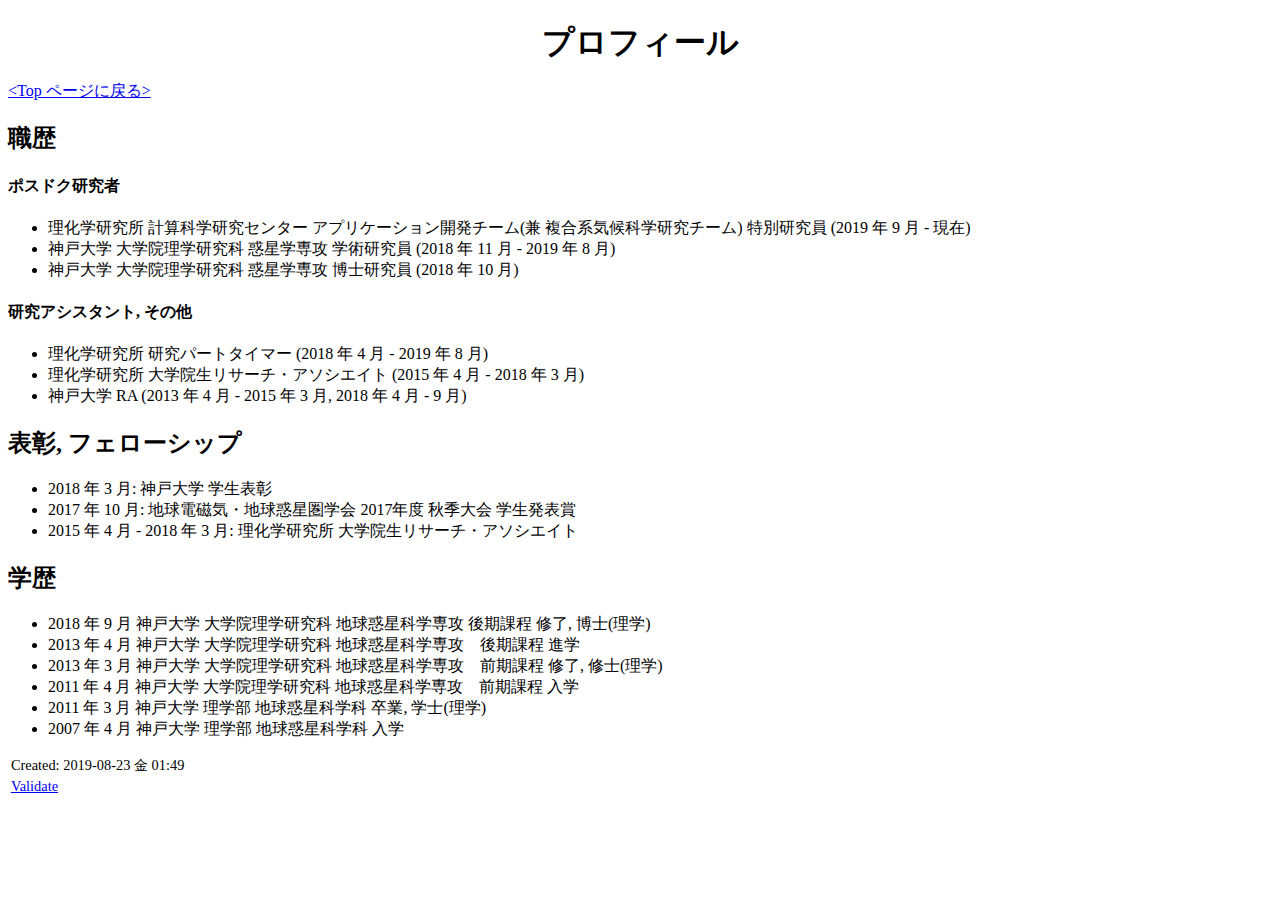
==== profile.html @ 0afa748a "Update information of profile." ====
<?xml version="1.0" encoding="utf-8"?>
<!DOCTYPE html PUBLIC "-//W3C//DTD XHTML 1.0 Strict//EN"
"http://www.w3.org/TR/xhtml1/DTD/xhtml1-strict.dtd">
<html xmlns="http://www.w3.org/1999/xhtml" lang="ja" xml:lang="ja">
<head>
<!-- 2019-08-23 金 01:49 -->
<meta http-equiv="Content-Type" content="text/html;charset=utf-8" />
<meta name="viewport" content="width=device-width, initial-scale=1" />
<title>プロフィール</title>
<meta name="generator" content="Org mode" />
<style type="text/css">
 <!--/*--><![CDATA[/*><!--*/
  .title  { text-align: center;
             margin-bottom: .2em; }
  .subtitle { text-align: center;
              font-size: medium;
              font-weight: bold;
              margin-top:0; }
  .todo   { font-family: monospace; color: red; }
  .done   { font-family: monospace; color: green; }
  .priority { font-family: monospace; color: orange; }
  .tag    { background-color: #eee; font-family: monospace;
            padding: 2px; font-size: 80%; font-weight: normal; }
  .timestamp { color: #bebebe; }
  .timestamp-kwd { color: #5f9ea0; }
  .org-right  { margin-left: auto; margin-right: 0px;  text-align: right; }
  .org-left   { margin-left: 0px;  margin-right: auto; text-align: left; }
  .org-center { margin-left: auto; margin-right: auto; text-align: center; }
  .underline { text-decoration: underline; }
  #postamble p, #preamble p { font-size: 90%; margin: .2em; }
  p.verse { margin-left: 3%; }
  pre {
    border: 1px solid #ccc;
    box-shadow: 3px 3px 3px #eee;
    padding: 8pt;
    font-family: monospace;
    overflow: auto;
    margin: 1.2em;
  }
  pre.src {
    position: relative;
    overflow: visible;
    padding-top: 1.2em;
  }
  pre.src:before {
    display: none;
    position: absolute;
    background-color: white;
    top: -10px;
    right: 10px;
    padding: 3px;
    border: 1px solid black;
  }
  pre.src:hover:before { display: inline;}
  /* Languages per Org manual */
  pre.src-asymptote:before { content: 'Asymptote'; }
  pre.src-awk:before { content: 'Awk'; }
  pre.src-C:before { content: 'C'; }
  /* pre.src-C++ doesn't work in CSS */
  pre.src-clojure:before { content: 'Clojure'; }
  pre.src-css:before { content: 'CSS'; }
  pre.src-D:before { content: 'D'; }
  pre.src-ditaa:before { content: 'ditaa'; }
  pre.src-dot:before { content: 'Graphviz'; }
  pre.src-calc:before { content: 'Emacs Calc'; }
  pre.src-emacs-lisp:before { content: 'Emacs Lisp'; }
  pre.src-fortran:before { content: 'Fortran'; }
  pre.src-gnuplot:before { content: 'gnuplot'; }
  pre.src-haskell:before { content: 'Haskell'; }
  pre.src-hledger:before { content: 'hledger'; }
  pre.src-java:before { content: 'Java'; }
  pre.src-js:before { content: 'Javascript'; }
  pre.src-latex:before { content: 'LaTeX'; }
  pre.src-ledger:before { content: 'Ledger'; }
  pre.src-lisp:before { content: 'Lisp'; }
  pre.src-lilypond:before { content: 'Lilypond'; }
  pre.src-lua:before { content: 'Lua'; }
  pre.src-matlab:before { content: 'MATLAB'; }
  pre.src-mscgen:before { content: 'Mscgen'; }
  pre.src-ocaml:before { content: 'Objective Caml'; }
  pre.src-octave:before { content: 'Octave'; }
  pre.src-org:before { content: 'Org mode'; }
  pre.src-oz:before { content: 'OZ'; }
  pre.src-plantuml:before { content: 'Plantuml'; }
  pre.src-processing:before { content: 'Processing.js'; }
  pre.src-python:before { content: 'Python'; }
  pre.src-R:before { content: 'R'; }
  pre.src-ruby:before { content: 'Ruby'; }
  pre.src-sass:before { content: 'Sass'; }
  pre.src-scheme:before { content: 'Scheme'; }
  pre.src-screen:before { content: 'Gnu Screen'; }
  pre.src-sed:before { content: 'Sed'; }
  pre.src-sh:before { content: 'shell'; }
  pre.src-sql:before { content: 'SQL'; }
  pre.src-sqlite:before { content: 'SQLite'; }
  /* additional languages in org.el's org-babel-load-languages alist */
  pre.src-forth:before { content: 'Forth'; }
  pre.src-io:before { content: 'IO'; }
  pre.src-J:before { content: 'J'; }
  pre.src-makefile:before { content: 'Makefile'; }
  pre.src-maxima:before { content: 'Maxima'; }
  pre.src-perl:before { content: 'Perl'; }
  pre.src-picolisp:before { content: 'Pico Lisp'; }
  pre.src-scala:before { content: 'Scala'; }
  pre.src-shell:before { content: 'Shell Script'; }
  pre.src-ebnf2ps:before { content: 'ebfn2ps'; }
  /* additional language identifiers per "defun org-babel-execute"
       in ob-*.el */
  pre.src-cpp:before  { content: 'C++'; }
  pre.src-abc:before  { content: 'ABC'; }
  pre.src-coq:before  { content: 'Coq'; }
  pre.src-groovy:before  { content: 'Groovy'; }
  /* additional language identifiers from org-babel-shell-names in
     ob-shell.el: ob-shell is the only babel language using a lambda to put
     the execution function name together. */
  pre.src-bash:before  { content: 'bash'; }
  pre.src-csh:before  { content: 'csh'; }
  pre.src-ash:before  { content: 'ash'; }
  pre.src-dash:before  { content: 'dash'; }
  pre.src-ksh:before  { content: 'ksh'; }
  pre.src-mksh:before  { content: 'mksh'; }
  pre.src-posh:before  { content: 'posh'; }
  /* Additional Emacs modes also supported by the LaTeX listings package */
  pre.src-ada:before { content: 'Ada'; }
  pre.src-asm:before { content: 'Assembler'; }
  pre.src-caml:before { content: 'Caml'; }
  pre.src-delphi:before { content: 'Delphi'; }
  pre.src-html:before { content: 'HTML'; }
  pre.src-idl:before { content: 'IDL'; }
  pre.src-mercury:before { content: 'Mercury'; }
  pre.src-metapost:before { content: 'MetaPost'; }
  pre.src-modula-2:before { content: 'Modula-2'; }
  pre.src-pascal:before { content: 'Pascal'; }
  pre.src-ps:before { content: 'PostScript'; }
  pre.src-prolog:before { content: 'Prolog'; }
  pre.src-simula:before { content: 'Simula'; }
  pre.src-tcl:before { content: 'tcl'; }
  pre.src-tex:before { content: 'TeX'; }
  pre.src-plain-tex:before { content: 'Plain TeX'; }
  pre.src-verilog:before { content: 'Verilog'; }
  pre.src-vhdl:before { content: 'VHDL'; }
  pre.src-xml:before { content: 'XML'; }
  pre.src-nxml:before { content: 'XML'; }
  /* add a generic configuration mode; LaTeX export needs an additional
     (add-to-list 'org-latex-listings-langs '(conf " ")) in .emacs */
  pre.src-conf:before { content: 'Configuration File'; }

  table { border-collapse:collapse; }
  caption.t-above { caption-side: top; }
  caption.t-bottom { caption-side: bottom; }
  td, th { vertical-align:top;  }
  th.org-right  { text-align: center;  }
  th.org-left   { text-align: center;   }
  th.org-center { text-align: center; }
  td.org-right  { text-align: right;  }
  td.org-left   { text-align: left;   }
  td.org-center { text-align: center; }
  dt { font-weight: bold; }
  .footpara { display: inline; }
  .footdef  { margin-bottom: 1em; }
  .figure { padding: 1em; }
  .figure p { text-align: center; }
  .inlinetask {
    padding: 10px;
    border: 2px solid gray;
    margin: 10px;
    background: #ffffcc;
  }
  #org-div-home-and-up
   { text-align: right; font-size: 70%; white-space: nowrap; }
  textarea { overflow-x: auto; }
  .linenr { font-size: smaller }
  .code-highlighted { background-color: #ffff00; }
  .org-info-js_info-navigation { border-style: none; }
  #org-info-js_console-label
    { font-size: 10px; font-weight: bold; white-space: nowrap; }
  .org-info-js_search-highlight
    { background-color: #ffff00; color: #000000; font-weight: bold; }
  .org-svg { width: 90%; }
  /*]]>*/-->
</style>
<link rel="stylesheet" type="text/css" href="org.css">
<style type="text/css">
<!--/*--><![CDATA[/*><!--*/
div.figure { float:left; }
/*]]>*/-->
</style>
<script type="text/javascript">
/*
@licstart  The following is the entire license notice for the
JavaScript code in this tag.

Copyright (C) 2012-2018 Free Software Foundation, Inc.

The JavaScript code in this tag is free software: you can
redistribute it and/or modify it under the terms of the GNU
General Public License (GNU GPL) as published by the Free Software
Foundation, either version 3 of the License, or (at your option)
any later version.  The code is distributed WITHOUT ANY WARRANTY;
without even the implied warranty of MERCHANTABILITY or FITNESS
FOR A PARTICULAR PURPOSE.  See the GNU GPL for more details.

As additional permission under GNU GPL version 3 section 7, you
may distribute non-source (e.g., minimized or compacted) forms of
that code without the copy of the GNU GPL normally required by
section 4, provided you include this license notice and a URL
through which recipients can access the Corresponding Source.


@licend  The above is the entire license notice
for the JavaScript code in this tag.
*/
<!--/*--><![CDATA[/*><!--*/
 function CodeHighlightOn(elem, id)
 {
   var target = document.getElementById(id);
   if(null != target) {
     elem.cacheClassElem = elem.className;
     elem.cacheClassTarget = target.className;
     target.className = "code-highlighted";
     elem.className   = "code-highlighted";
   }
 }
 function CodeHighlightOff(elem, id)
 {
   var target = document.getElementById(id);
   if(elem.cacheClassElem)
     elem.className = elem.cacheClassElem;
   if(elem.cacheClassTarget)
     target.className = elem.cacheClassTarget;
 }
/*]]>*///-->
</script>
</head>
<body>
<div id="content">
<h1 class="title">プロフィール</h1>
<p>
<a href="./index.html">&lt;Top ページに戻る&gt;</a>
</p>

<div id="outline-container-orgdb36dae" class="outline-2">
<h2 id="orgdb36dae">職歴</h2>
<div class="outline-text-2" id="text-orgdb36dae">
</div>
<div id="outline-container-orgf7a0d78" class="outline-4">
<h4 id="orgf7a0d78">ポスドク研究者</h4>
<div class="outline-text-4" id="text-orgf7a0d78">
<ul class="org-ul">
<li>理化学研究所 計算科学研究センター アプリケーション開発チーム(兼 複合系気候科学研究チーム) 特別研究員 (2019 年 9 月 - 現在)</li>
<li>神戸大学 大学院理学研究科 惑星学専攻 学術研究員 (2018 年 11 月 - 2019 年 8 月)</li>
<li>神戸大学 大学院理学研究科 惑星学専攻 博士研究員 (2018 年 10 月)</li>
</ul>
</div>
</div>

<div id="outline-container-orgb525be0" class="outline-4">
<h4 id="orgb525be0">研究アシスタント, その他</h4>
<div class="outline-text-4" id="text-orgb525be0">
<ul class="org-ul">
<li>理化学研究所 研究パートタイマー (2018 年 4 月 - 2019 年 8 月)</li>
<li>理化学研究所 大学院生リサーチ・アソシエイト (2015 年 4 月 - 2018 年 3 月)</li>
<li>神戸大学 RA (2013 年 4 月 - 2015 年 3 月, 2018 年 4 月 - 9 月)</li>
</ul>
</div>
</div>
</div>

<div id="outline-container-orga9b8c0f" class="outline-2">
<h2 id="orga9b8c0f">表彰, フェローシップ</h2>
<div class="outline-text-2" id="text-orga9b8c0f">
<ul class="org-ul">
<li>2018 年  3 月: 神戸大学 学生表彰</li>
<li>2017 年 10 月: 地球電磁気・地球惑星圏学会 2017年度 秋季大会 学生発表賞</li>
<li>2015 年  4 月 - 2018 年 3 月: 理化学研究所 大学院生リサーチ・アソシエイト</li>
</ul>
</div>
</div>

<div id="outline-container-org44aace0" class="outline-2">
<h2 id="org44aace0">学歴</h2>
<div class="outline-text-2" id="text-org44aace0">
<ul class="org-ul">
<li>2018 年 9 月 神戸大学 大学院理学研究科 地球惑星科学専攻 後期課程 修了, 博士(理学)</li>
<li>2013 年 4 月 神戸大学 大学院理学研究科 地球惑星科学専攻　後期課程 進学</li>
<li>2013 年 3 月 神戸大学 大学院理学研究科 地球惑星科学専攻　前期課程 修了, 修士(理学)</li>
<li>2011 年 4 月 神戸大学 大学院理学研究科 地球惑星科学専攻　前期課程 入学</li>
<li>2011 年 3 月 神戸大学 理学部 地球惑星科学科 卒業, 学士(理学)</li>
<li>2007 年 4 月 神戸大学 理学部 地球惑星科学科 入学</li>
</ul>
</div>
</div>
</div>
<div id="postamble" class="status">
<p class="date">Created: 2019-08-23 金 01:49</p>
<p class="validation"><a href="http://validator.w3.org/check?uri=referer">Validate</a></p>
</div>
</body>
</html>
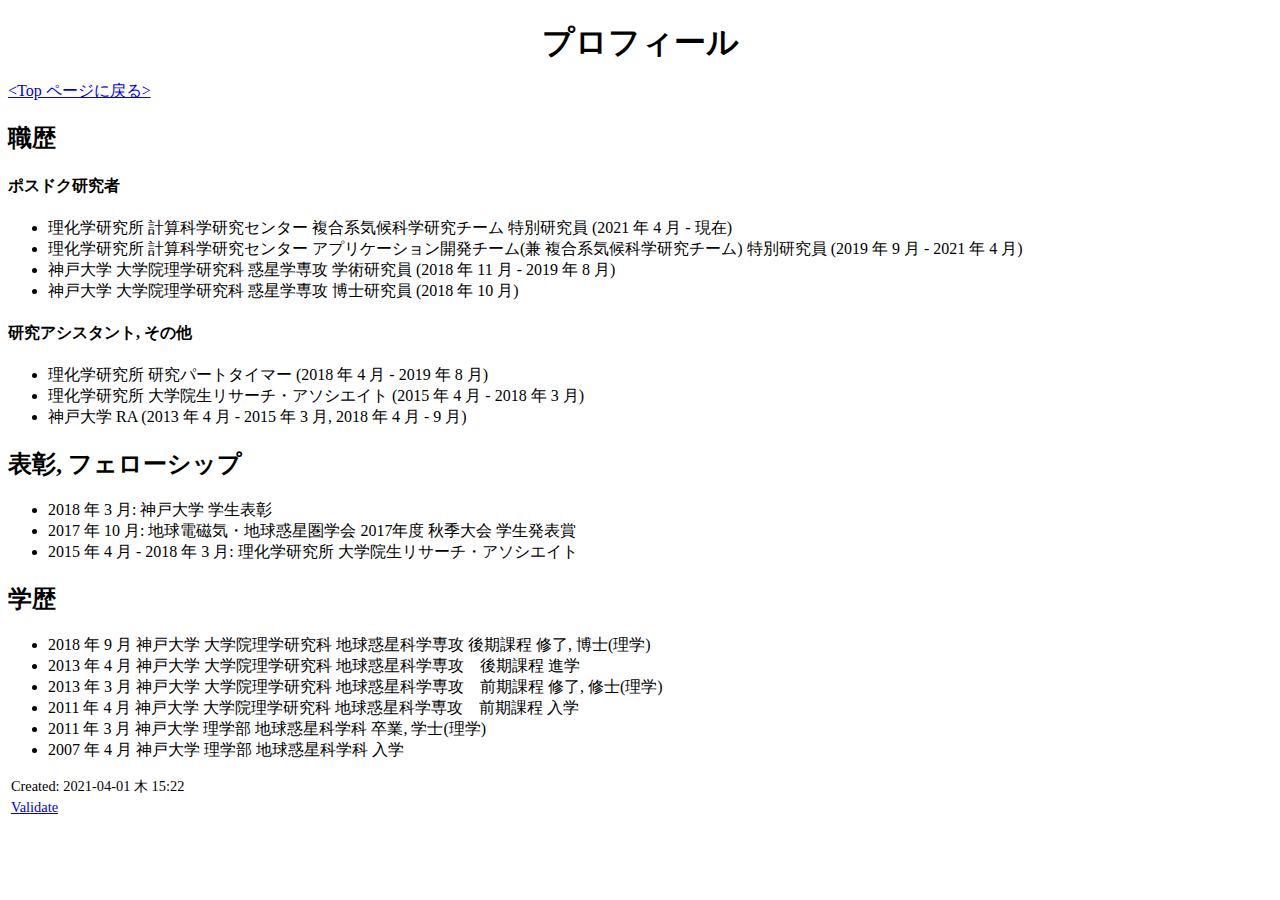
==== commit 36ddf224: "Update my profile, and information about presentations in fy2020." ====
--- a/profile.html
+++ b/profile.html
@@ -3,7 +3,7 @@
 "http://www.w3.org/TR/xhtml1/DTD/xhtml1-strict.dtd">
 <html xmlns="http://www.w3.org/1999/xhtml" lang="ja" xml:lang="ja">
 <head>
-<!-- 2019-08-23 金 01:49 -->
+<!-- 2021-04-01 木 15:22 -->
 <meta http-equiv="Content-Type" content="text/html;charset=utf-8" />
 <meta name="viewport" content="width=device-width, initial-scale=1" />
 <title>プロフィール</title>
@@ -160,6 +160,19 @@
   .footdef  { margin-bottom: 1em; }
   .figure { padding: 1em; }
   .figure p { text-align: center; }
+  .equation-container {
+    display: table;
+    text-align: center;
+    width: 100%;
+  }
+  .equation {
+    vertical-align: middle;
+  }
+  .equation-label {
+    display: table-cell;
+    text-align: right;
+    vertical-align: middle;
+  }
   .inlinetask {
     padding: 10px;
     border: 2px solid gray;
@@ -190,7 +203,7 @@
 @licstart  The following is the entire license notice for the
 JavaScript code in this tag.
 
-Copyright (C) 2012-2018 Free Software Foundation, Inc.
+Copyright (C) 2012-2020 Free Software Foundation, Inc.
 
 The JavaScript code in this tag is free software: you can
 redistribute it and/or modify it under the terms of the GNU
@@ -239,24 +252,25 @@
 <a href="./index.html">&lt;Top ページに戻る&gt;</a>
 </p>
 
-<div id="outline-container-orgdb36dae" class="outline-2">
-<h2 id="orgdb36dae">職歴</h2>
-<div class="outline-text-2" id="text-orgdb36dae">
-</div>
-<div id="outline-container-orgf7a0d78" class="outline-4">
-<h4 id="orgf7a0d78">ポスドク研究者</h4>
-<div class="outline-text-4" id="text-orgf7a0d78">
+<div id="outline-container-org48ba61e" class="outline-2">
+<h2 id="org48ba61e">職歴</h2>
+<div class="outline-text-2" id="text-org48ba61e">
+</div>
+<div id="outline-container-orgb052e39" class="outline-4">
+<h4 id="orgb052e39">ポスドク研究者</h4>
+<div class="outline-text-4" id="text-orgb052e39">
 <ul class="org-ul">
-<li>理化学研究所 計算科学研究センター アプリケーション開発チーム(兼 複合系気候科学研究チーム) 特別研究員 (2019 年 9 月 - 現在)</li>
+<li>理化学研究所 計算科学研究センター 複合系気候科学研究チーム 特別研究員 (2021 年 4 月 - 現在)</li>
+<li>理化学研究所 計算科学研究センター アプリケーション開発チーム(兼 複合系気候科学研究チーム) 特別研究員 (2019 年 9 月 - 2021 年 4 月)</li>
 <li>神戸大学 大学院理学研究科 惑星学専攻 学術研究員 (2018 年 11 月 - 2019 年 8 月)</li>
 <li>神戸大学 大学院理学研究科 惑星学専攻 博士研究員 (2018 年 10 月)</li>
 </ul>
 </div>
 </div>
 
-<div id="outline-container-orgb525be0" class="outline-4">
-<h4 id="orgb525be0">研究アシスタント, その他</h4>
-<div class="outline-text-4" id="text-orgb525be0">
+<div id="outline-container-orgd88af55" class="outline-4">
+<h4 id="orgd88af55">研究アシスタント, その他</h4>
+<div class="outline-text-4" id="text-orgd88af55">
 <ul class="org-ul">
 <li>理化学研究所 研究パートタイマー (2018 年 4 月 - 2019 年 8 月)</li>
 <li>理化学研究所 大学院生リサーチ・アソシエイト (2015 年 4 月 - 2018 年 3 月)</li>
@@ -266,9 +280,9 @@
 </div>
 </div>
 
-<div id="outline-container-orga9b8c0f" class="outline-2">
-<h2 id="orga9b8c0f">表彰, フェローシップ</h2>
-<div class="outline-text-2" id="text-orga9b8c0f">
+<div id="outline-container-org6de8710" class="outline-2">
+<h2 id="org6de8710">表彰, フェローシップ</h2>
+<div class="outline-text-2" id="text-org6de8710">
 <ul class="org-ul">
 <li>2018 年  3 月: 神戸大学 学生表彰</li>
 <li>2017 年 10 月: 地球電磁気・地球惑星圏学会 2017年度 秋季大会 学生発表賞</li>
@@ -277,9 +291,9 @@
 </div>
 </div>
 
-<div id="outline-container-org44aace0" class="outline-2">
-<h2 id="org44aace0">学歴</h2>
-<div class="outline-text-2" id="text-org44aace0">
+<div id="outline-container-orgf0cda22" class="outline-2">
+<h2 id="orgf0cda22">学歴</h2>
+<div class="outline-text-2" id="text-orgf0cda22">
 <ul class="org-ul">
 <li>2018 年 9 月 神戸大学 大学院理学研究科 地球惑星科学専攻 後期課程 修了, 博士(理学)</li>
 <li>2013 年 4 月 神戸大学 大学院理学研究科 地球惑星科学専攻　後期課程 進学</li>
@@ -292,7 +306,7 @@
 </div>
 </div>
 <div id="postamble" class="status">
-<p class="date">Created: 2019-08-23 金 01:49</p>
+<p class="date">Created: 2021-04-01 木 15:22</p>
 <p class="validation"><a href="http://validator.w3.org/check?uri=referer">Validate</a></p>
 </div>
 </body>
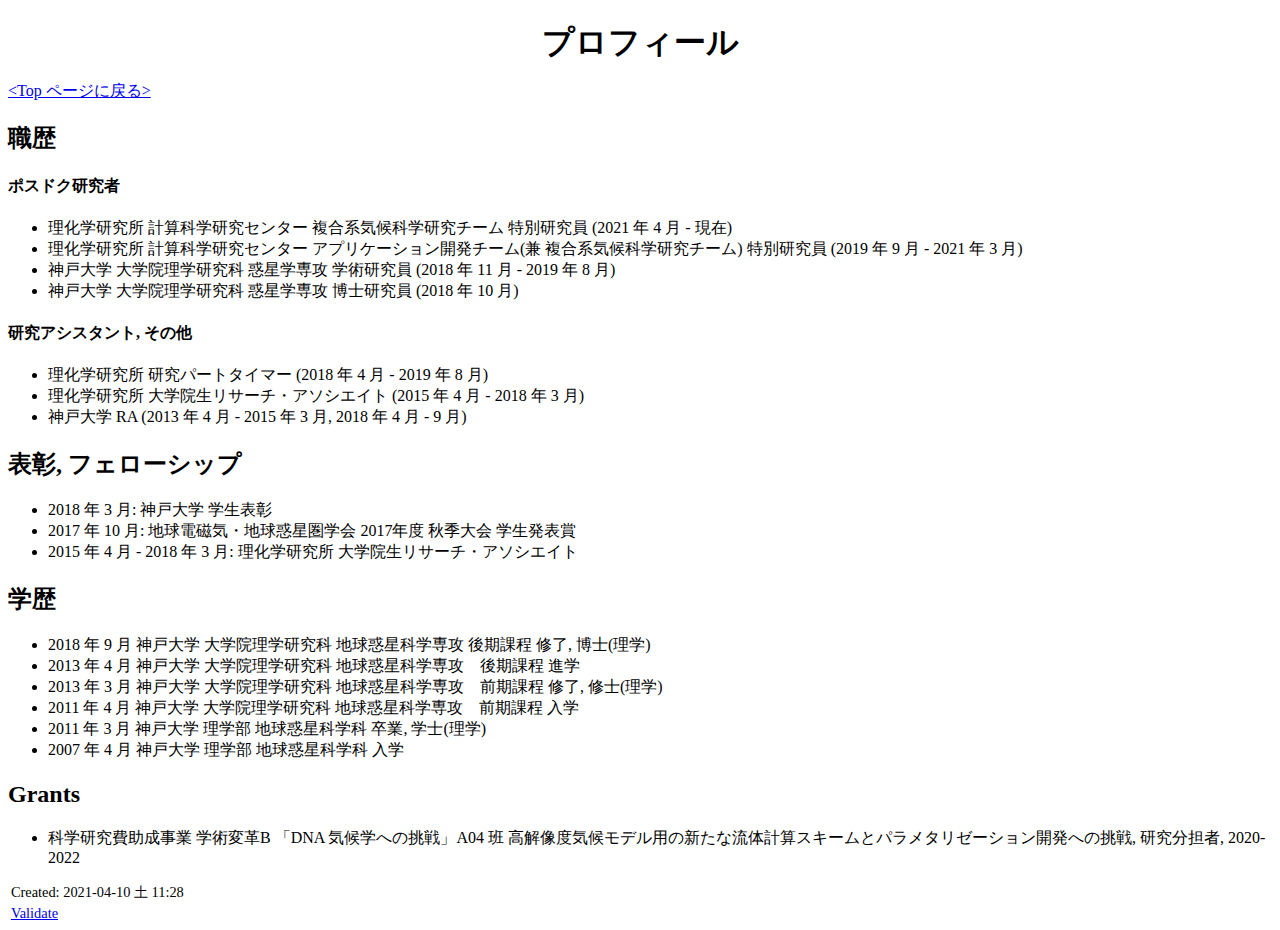
==== commit 2c36ba60: "Update profile and publication." ====
--- a/profile.html
+++ b/profile.html
@@ -3,7 +3,7 @@
 "http://www.w3.org/TR/xhtml1/DTD/xhtml1-strict.dtd">
 <html xmlns="http://www.w3.org/1999/xhtml" lang="ja" xml:lang="ja">
 <head>
-<!-- 2021-04-01 木 15:22 -->
+<!-- 2021-04-10 土 11:28 -->
 <meta http-equiv="Content-Type" content="text/html;charset=utf-8" />
 <meta name="viewport" content="width=device-width, initial-scale=1" />
 <title>プロフィール</title>
@@ -252,25 +252,25 @@
 <a href="./index.html">&lt;Top ページに戻る&gt;</a>
 </p>
 
-<div id="outline-container-org48ba61e" class="outline-2">
-<h2 id="org48ba61e">職歴</h2>
-<div class="outline-text-2" id="text-org48ba61e">
-</div>
-<div id="outline-container-orgb052e39" class="outline-4">
-<h4 id="orgb052e39">ポスドク研究者</h4>
-<div class="outline-text-4" id="text-orgb052e39">
+<div id="outline-container-org2c71537" class="outline-2">
+<h2 id="org2c71537">職歴</h2>
+<div class="outline-text-2" id="text-org2c71537">
+</div>
+<div id="outline-container-org3cc92df" class="outline-4">
+<h4 id="org3cc92df">ポスドク研究者</h4>
+<div class="outline-text-4" id="text-org3cc92df">
 <ul class="org-ul">
 <li>理化学研究所 計算科学研究センター 複合系気候科学研究チーム 特別研究員 (2021 年 4 月 - 現在)</li>
-<li>理化学研究所 計算科学研究センター アプリケーション開発チーム(兼 複合系気候科学研究チーム) 特別研究員 (2019 年 9 月 - 2021 年 4 月)</li>
+<li>理化学研究所 計算科学研究センター アプリケーション開発チーム(兼 複合系気候科学研究チーム) 特別研究員 (2019 年 9 月 - 2021 年 3 月)</li>
 <li>神戸大学 大学院理学研究科 惑星学専攻 学術研究員 (2018 年 11 月 - 2019 年 8 月)</li>
 <li>神戸大学 大学院理学研究科 惑星学専攻 博士研究員 (2018 年 10 月)</li>
 </ul>
 </div>
 </div>
 
-<div id="outline-container-orgd88af55" class="outline-4">
-<h4 id="orgd88af55">研究アシスタント, その他</h4>
-<div class="outline-text-4" id="text-orgd88af55">
+<div id="outline-container-orgd5c613a" class="outline-4">
+<h4 id="orgd5c613a">研究アシスタント, その他</h4>
+<div class="outline-text-4" id="text-orgd5c613a">
 <ul class="org-ul">
 <li>理化学研究所 研究パートタイマー (2018 年 4 月 - 2019 年 8 月)</li>
 <li>理化学研究所 大学院生リサーチ・アソシエイト (2015 年 4 月 - 2018 年 3 月)</li>
@@ -280,9 +280,10 @@
 </div>
 </div>
 
-<div id="outline-container-org6de8710" class="outline-2">
-<h2 id="org6de8710">表彰, フェローシップ</h2>
-<div class="outline-text-2" id="text-org6de8710">
+
+<div id="outline-container-orga63dbf5" class="outline-2">
+<h2 id="orga63dbf5">表彰, フェローシップ</h2>
+<div class="outline-text-2" id="text-orga63dbf5">
 <ul class="org-ul">
 <li>2018 年  3 月: 神戸大学 学生表彰</li>
 <li>2017 年 10 月: 地球電磁気・地球惑星圏学会 2017年度 秋季大会 学生発表賞</li>
@@ -291,9 +292,9 @@
 </div>
 </div>
 
-<div id="outline-container-orgf0cda22" class="outline-2">
-<h2 id="orgf0cda22">学歴</h2>
-<div class="outline-text-2" id="text-orgf0cda22">
+<div id="outline-container-org9d85641" class="outline-2">
+<h2 id="org9d85641">学歴</h2>
+<div class="outline-text-2" id="text-org9d85641">
 <ul class="org-ul">
 <li>2018 年 9 月 神戸大学 大学院理学研究科 地球惑星科学専攻 後期課程 修了, 博士(理学)</li>
 <li>2013 年 4 月 神戸大学 大学院理学研究科 地球惑星科学専攻　後期課程 進学</li>
@@ -304,9 +305,18 @@
 </ul>
 </div>
 </div>
+
+<div id="outline-container-org6f0316b" class="outline-2">
+<h2 id="org6f0316b">Grants</h2>
+<div class="outline-text-2" id="text-org6f0316b">
+<ul class="org-ul">
+<li>科学研究費助成事業 学術変革B 「DNA 気候学への挑戦」A04 班 高解像度気候モデル用の新たな流体計算スキームとパラメタリゼーション開発への挑戦, 研究分担者, 2020-2022</li>
+</ul>
+</div>
+</div>
 </div>
 <div id="postamble" class="status">
-<p class="date">Created: 2021-04-01 木 15:22</p>
+<p class="date">Created: 2021-04-10 土 11:28</p>
 <p class="validation"><a href="http://validator.w3.org/check?uri=referer">Validate</a></p>
 </div>
 </body>
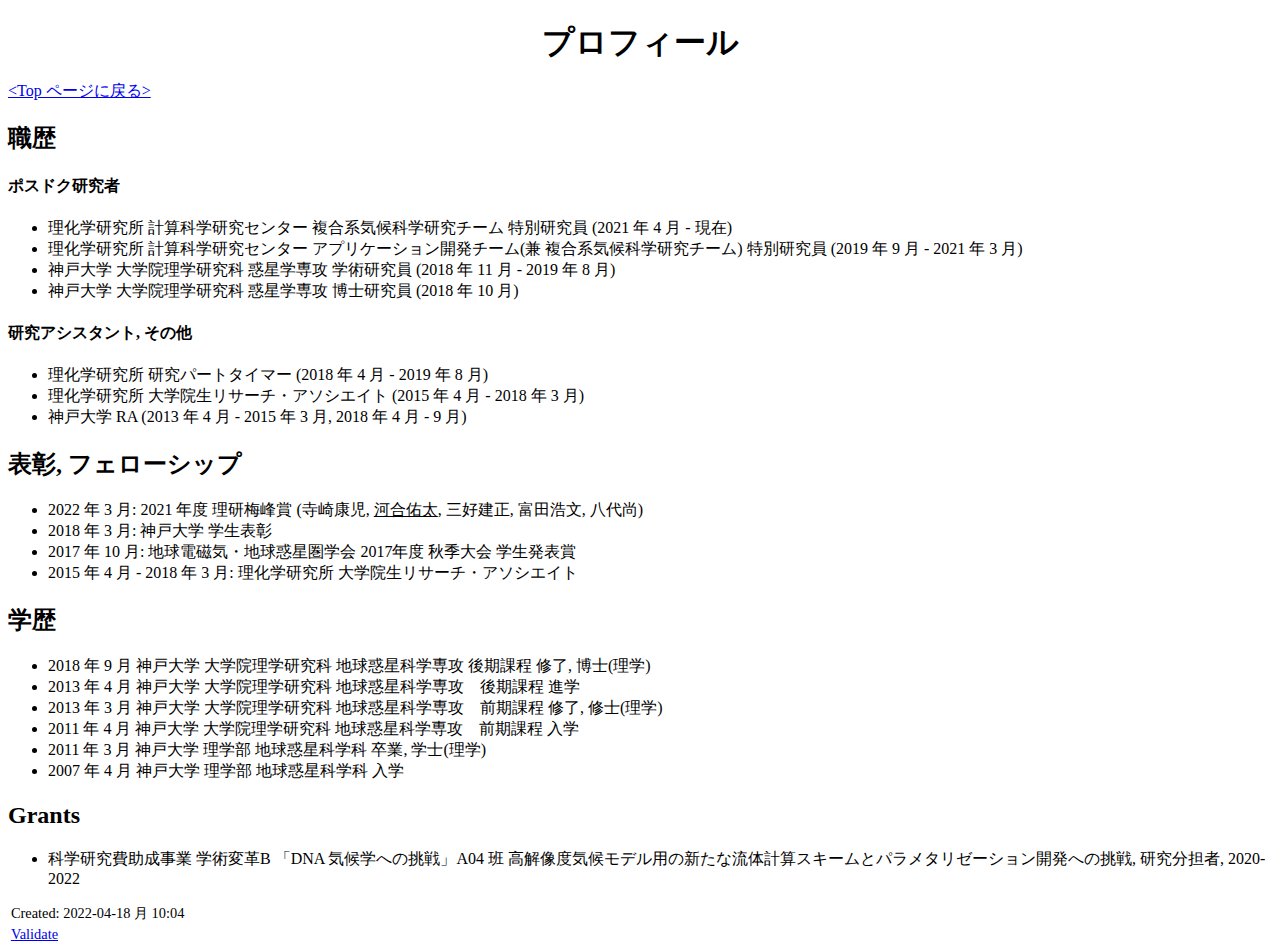
==== commit 471c98ac: "update profile and presentation pages." ====
--- a/profile.html
+++ b/profile.html
@@ -3,7 +3,7 @@
 "http://www.w3.org/TR/xhtml1/DTD/xhtml1-strict.dtd">
 <html xmlns="http://www.w3.org/1999/xhtml" lang="ja" xml:lang="ja">
 <head>
-<!-- 2021-04-10 土 11:28 -->
+<!-- 2022-04-18 月 10:04 -->
 <meta http-equiv="Content-Type" content="text/html;charset=utf-8" />
 <meta name="viewport" content="width=device-width, initial-scale=1" />
 <title>プロフィール</title>
@@ -39,7 +39,7 @@
   }
   pre.src {
     position: relative;
-    overflow: visible;
+    overflow: auto;
     padding-top: 1.2em;
   }
   pre.src:before {
@@ -51,7 +51,7 @@
     padding: 3px;
     border: 1px solid black;
   }
-  pre.src:hover:before { display: inline;}
+  pre.src:hover:before { display: inline; margin-top: 14px;}
   /* Languages per Org manual */
   pre.src-asymptote:before { content: 'Asymptote'; }
   pre.src-awk:before { content: 'Awk'; }
@@ -199,50 +199,26 @@
 /*]]>*/-->
 </style>
 <script type="text/javascript">
-/*
-@licstart  The following is the entire license notice for the
-JavaScript code in this tag.
-
-Copyright (C) 2012-2020 Free Software Foundation, Inc.
-
-The JavaScript code in this tag is free software: you can
-redistribute it and/or modify it under the terms of the GNU
-General Public License (GNU GPL) as published by the Free Software
-Foundation, either version 3 of the License, or (at your option)
-any later version.  The code is distributed WITHOUT ANY WARRANTY;
-without even the implied warranty of MERCHANTABILITY or FITNESS
-FOR A PARTICULAR PURPOSE.  See the GNU GPL for more details.
-
-As additional permission under GNU GPL version 3 section 7, you
-may distribute non-source (e.g., minimized or compacted) forms of
-that code without the copy of the GNU GPL normally required by
-section 4, provided you include this license notice and a URL
-through which recipients can access the Corresponding Source.
-
-
-@licend  The above is the entire license notice
-for the JavaScript code in this tag.
-*/
+// @license magnet:?xt=urn:btih:e95b018ef3580986a04669f1b5879592219e2a7a&dn=public-domain.txt Public Domain
 <!--/*--><![CDATA[/*><!--*/
- function CodeHighlightOn(elem, id)
- {
-   var target = document.getElementById(id);
-   if(null != target) {
-     elem.cacheClassElem = elem.className;
-     elem.cacheClassTarget = target.className;
-     target.className = "code-highlighted";
-     elem.className   = "code-highlighted";
-   }
- }
- function CodeHighlightOff(elem, id)
- {
-   var target = document.getElementById(id);
-   if(elem.cacheClassElem)
-     elem.className = elem.cacheClassElem;
-   if(elem.cacheClassTarget)
-     target.className = elem.cacheClassTarget;
- }
-/*]]>*///-->
+     function CodeHighlightOn(elem, id)
+     {
+       var target = document.getElementById(id);
+       if(null != target) {
+         elem.classList.add("code-highlighted");
+         target.classList.add("code-highlighted");
+       }
+     }
+     function CodeHighlightOff(elem, id)
+     {
+       var target = document.getElementById(id);
+       if(null != target) {
+         elem.classList.remove("code-highlighted");
+         target.classList.remove("code-highlighted");
+       }
+     }
+    /*]]>*///-->
+// @license-end
 </script>
 </head>
 <body>
@@ -252,13 +228,13 @@
 <a href="./index.html">&lt;Top ページに戻る&gt;</a>
 </p>
 
-<div id="outline-container-org2c71537" class="outline-2">
-<h2 id="org2c71537">職歴</h2>
-<div class="outline-text-2" id="text-org2c71537">
-</div>
-<div id="outline-container-org3cc92df" class="outline-4">
-<h4 id="org3cc92df">ポスドク研究者</h4>
-<div class="outline-text-4" id="text-org3cc92df">
+<div id="outline-container-org974eaeb" class="outline-2">
+<h2 id="org974eaeb">職歴</h2>
+<div class="outline-text-2" id="text-org974eaeb">
+</div>
+<div id="outline-container-orgaf6d67f" class="outline-4">
+<h4 id="orgaf6d67f">ポスドク研究者</h4>
+<div class="outline-text-4" id="text-orgaf6d67f">
 <ul class="org-ul">
 <li>理化学研究所 計算科学研究センター 複合系気候科学研究チーム 特別研究員 (2021 年 4 月 - 現在)</li>
 <li>理化学研究所 計算科学研究センター アプリケーション開発チーム(兼 複合系気候科学研究チーム) 特別研究員 (2019 年 9 月 - 2021 年 3 月)</li>
@@ -268,9 +244,9 @@
 </div>
 </div>
 
-<div id="outline-container-orgd5c613a" class="outline-4">
-<h4 id="orgd5c613a">研究アシスタント, その他</h4>
-<div class="outline-text-4" id="text-orgd5c613a">
+<div id="outline-container-org8a868ff" class="outline-4">
+<h4 id="org8a868ff">研究アシスタント, その他</h4>
+<div class="outline-text-4" id="text-org8a868ff">
 <ul class="org-ul">
 <li>理化学研究所 研究パートタイマー (2018 年 4 月 - 2019 年 8 月)</li>
 <li>理化学研究所 大学院生リサーチ・アソシエイト (2015 年 4 月 - 2018 年 3 月)</li>
@@ -281,10 +257,11 @@
 </div>
 
 
-<div id="outline-container-orga63dbf5" class="outline-2">
-<h2 id="orga63dbf5">表彰, フェローシップ</h2>
-<div class="outline-text-2" id="text-orga63dbf5">
-<ul class="org-ul">
+<div id="outline-container-org8bc76bf" class="outline-2">
+<h2 id="org8bc76bf">表彰, フェローシップ</h2>
+<div class="outline-text-2" id="text-org8bc76bf">
+<ul class="org-ul">
+<li>2022 年  3 月: 2021 年度 理研梅峰賞 (寺崎康児, <span class="underline">河合佑太</span>, 三好建正, 富田浩文, 八代尚)</li>
 <li>2018 年  3 月: 神戸大学 学生表彰</li>
 <li>2017 年 10 月: 地球電磁気・地球惑星圏学会 2017年度 秋季大会 学生発表賞</li>
 <li>2015 年  4 月 - 2018 年 3 月: 理化学研究所 大学院生リサーチ・アソシエイト</li>
@@ -292,9 +269,9 @@
 </div>
 </div>
 
-<div id="outline-container-org9d85641" class="outline-2">
-<h2 id="org9d85641">学歴</h2>
-<div class="outline-text-2" id="text-org9d85641">
+<div id="outline-container-org5f60ffb" class="outline-2">
+<h2 id="org5f60ffb">学歴</h2>
+<div class="outline-text-2" id="text-org5f60ffb">
 <ul class="org-ul">
 <li>2018 年 9 月 神戸大学 大学院理学研究科 地球惑星科学専攻 後期課程 修了, 博士(理学)</li>
 <li>2013 年 4 月 神戸大学 大学院理学研究科 地球惑星科学専攻　後期課程 進学</li>
@@ -306,9 +283,9 @@
 </div>
 </div>
 
-<div id="outline-container-org6f0316b" class="outline-2">
-<h2 id="org6f0316b">Grants</h2>
-<div class="outline-text-2" id="text-org6f0316b">
+<div id="outline-container-org6d311cc" class="outline-2">
+<h2 id="org6d311cc">Grants</h2>
+<div class="outline-text-2" id="text-org6d311cc">
 <ul class="org-ul">
 <li>科学研究費助成事業 学術変革B 「DNA 気候学への挑戦」A04 班 高解像度気候モデル用の新たな流体計算スキームとパラメタリゼーション開発への挑戦, 研究分担者, 2020-2022</li>
 </ul>
@@ -316,8 +293,8 @@
 </div>
 </div>
 <div id="postamble" class="status">
-<p class="date">Created: 2021-04-10 土 11:28</p>
-<p class="validation"><a href="http://validator.w3.org/check?uri=referer">Validate</a></p>
+<p class="date">Created: 2022-04-18 月 10:04</p>
+<p class="validation"><a href="https://validator.w3.org/check?uri=referer">Validate</a></p>
 </div>
 </body>
 </html>
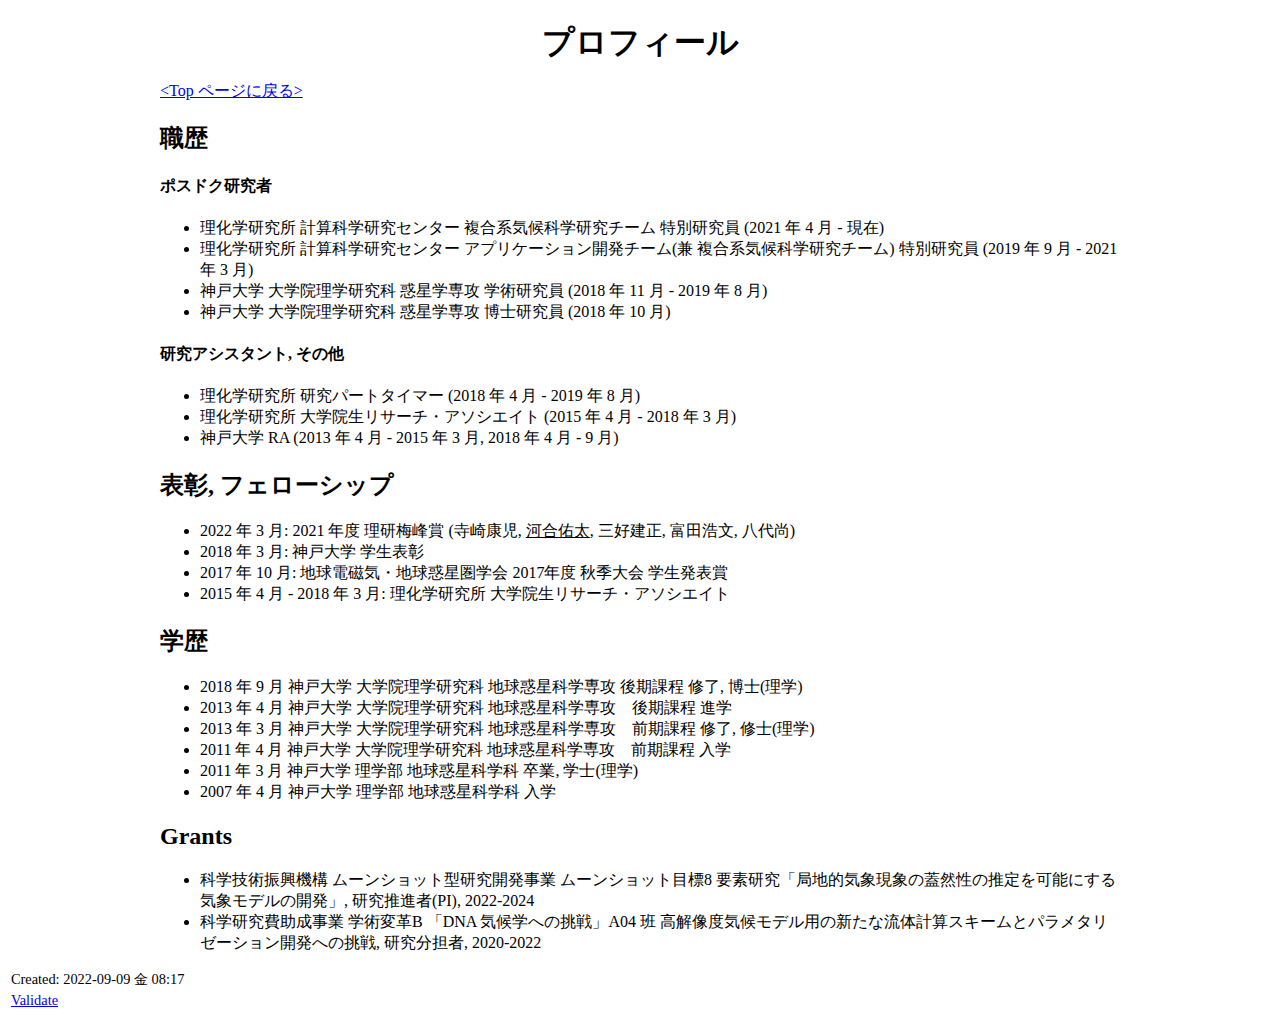
==== commit 762b87c2: "Update profile and publication pages" ====
--- a/profile.html
+++ b/profile.html
@@ -3,13 +3,13 @@
 "http://www.w3.org/TR/xhtml1/DTD/xhtml1-strict.dtd">
 <html xmlns="http://www.w3.org/1999/xhtml" lang="ja" xml:lang="ja">
 <head>
-<!-- 2022-04-18 月 10:04 -->
+<!-- 2022-09-09 金 08:17 -->
 <meta http-equiv="Content-Type" content="text/html;charset=utf-8" />
 <meta name="viewport" content="width=device-width, initial-scale=1" />
 <title>プロフィール</title>
-<meta name="generator" content="Org mode" />
-<style type="text/css">
- <!--/*--><![CDATA[/*><!--*/
+<meta name="generator" content="Org Mode" />
+<style>
+  #content { max-width: 60em; margin: auto; }
   .title  { text-align: center;
              margin-bottom: .2em; }
   .subtitle { text-align: center;
@@ -30,8 +30,9 @@
   #postamble p, #preamble p { font-size: 90%; margin: .2em; }
   p.verse { margin-left: 3%; }
   pre {
-    border: 1px solid #ccc;
-    box-shadow: 3px 3px 3px #eee;
+    border: 1px solid #e6e6e6;
+    border-radius: 3px;
+    background-color: #f2f2f2;
     padding: 8pt;
     font-family: monospace;
     overflow: auto;
@@ -40,21 +41,21 @@
   pre.src {
     position: relative;
     overflow: auto;
-    padding-top: 1.2em;
   }
   pre.src:before {
     display: none;
     position: absolute;
-    background-color: white;
-    top: -10px;
-    right: 10px;
+    top: -8px;
+    right: 12px;
     padding: 3px;
-    border: 1px solid black;
+    color: #555;
+    background-color: #f2f2f299;
   }
   pre.src:hover:before { display: inline; margin-top: 14px;}
   /* Languages per Org manual */
   pre.src-asymptote:before { content: 'Asymptote'; }
   pre.src-awk:before { content: 'Awk'; }
+  pre.src-authinfo::before { content: 'Authinfo'; }
   pre.src-C:before { content: 'C'; }
   /* pre.src-C++ doesn't work in CSS */
   pre.src-clojure:before { content: 'Clojure'; }
@@ -190,7 +191,6 @@
   .org-info-js_search-highlight
     { background-color: #ffff00; color: #000000; font-weight: bold; }
   .org-svg { width: 90%; }
-  /*]]>*/-->
 </style>
 <link rel="stylesheet" type="text/css" href="org.css">
 <style type="text/css">
@@ -198,43 +198,21 @@
 div.figure { float:left; }
 /*]]>*/-->
 </style>
-<script type="text/javascript">
-// @license magnet:?xt=urn:btih:e95b018ef3580986a04669f1b5879592219e2a7a&dn=public-domain.txt Public Domain
-<!--/*--><![CDATA[/*><!--*/
-     function CodeHighlightOn(elem, id)
-     {
-       var target = document.getElementById(id);
-       if(null != target) {
-         elem.classList.add("code-highlighted");
-         target.classList.add("code-highlighted");
-       }
-     }
-     function CodeHighlightOff(elem, id)
-     {
-       var target = document.getElementById(id);
-       if(null != target) {
-         elem.classList.remove("code-highlighted");
-         target.classList.remove("code-highlighted");
-       }
-     }
-    /*]]>*///-->
-// @license-end
-</script>
 </head>
 <body>
-<div id="content">
+<div id="content" class="content">
 <h1 class="title">プロフィール</h1>
 <p>
 <a href="./index.html">&lt;Top ページに戻る&gt;</a>
 </p>
 
-<div id="outline-container-org974eaeb" class="outline-2">
-<h2 id="org974eaeb">職歴</h2>
-<div class="outline-text-2" id="text-org974eaeb">
-</div>
-<div id="outline-container-orgaf6d67f" class="outline-4">
-<h4 id="orgaf6d67f">ポスドク研究者</h4>
-<div class="outline-text-4" id="text-orgaf6d67f">
+<div id="outline-container-org9a923ed" class="outline-2">
+<h2 id="org9a923ed">職歴</h2>
+<div class="outline-text-2" id="text-org9a923ed">
+</div>
+<div id="outline-container-org45979b6" class="outline-4">
+<h4 id="org45979b6">ポスドク研究者</h4>
+<div class="outline-text-4" id="text-org45979b6">
 <ul class="org-ul">
 <li>理化学研究所 計算科学研究センター 複合系気候科学研究チーム 特別研究員 (2021 年 4 月 - 現在)</li>
 <li>理化学研究所 計算科学研究センター アプリケーション開発チーム(兼 複合系気候科学研究チーム) 特別研究員 (2019 年 9 月 - 2021 年 3 月)</li>
@@ -244,9 +222,9 @@
 </div>
 </div>
 
-<div id="outline-container-org8a868ff" class="outline-4">
-<h4 id="org8a868ff">研究アシスタント, その他</h4>
-<div class="outline-text-4" id="text-org8a868ff">
+<div id="outline-container-org551cd53" class="outline-4">
+<h4 id="org551cd53">研究アシスタント, その他</h4>
+<div class="outline-text-4" id="text-org551cd53">
 <ul class="org-ul">
 <li>理化学研究所 研究パートタイマー (2018 年 4 月 - 2019 年 8 月)</li>
 <li>理化学研究所 大学院生リサーチ・アソシエイト (2015 年 4 月 - 2018 年 3 月)</li>
@@ -257,21 +235,21 @@
 </div>
 
 
-<div id="outline-container-org8bc76bf" class="outline-2">
-<h2 id="org8bc76bf">表彰, フェローシップ</h2>
-<div class="outline-text-2" id="text-org8bc76bf">
-<ul class="org-ul">
-<li>2022 年  3 月: 2021 年度 理研梅峰賞 (寺崎康児, <span class="underline">河合佑太</span>, 三好建正, 富田浩文, 八代尚)</li>
-<li>2018 年  3 月: 神戸大学 学生表彰</li>
+<div id="outline-container-org313b632" class="outline-2">
+<h2 id="org313b632">表彰, フェローシップ</h2>
+<div class="outline-text-2" id="text-org313b632">
+<ul class="org-ul">
+<li>2022 年 3 月: 2021 年度 理研梅峰賞 (寺崎康児, <span class="underline">河合佑太</span>, 三好建正, 富田浩文, 八代尚)</li>
+<li>2018 年 3 月: 神戸大学 学生表彰</li>
 <li>2017 年 10 月: 地球電磁気・地球惑星圏学会 2017年度 秋季大会 学生発表賞</li>
-<li>2015 年  4 月 - 2018 年 3 月: 理化学研究所 大学院生リサーチ・アソシエイト</li>
-</ul>
-</div>
-</div>
-
-<div id="outline-container-org5f60ffb" class="outline-2">
-<h2 id="org5f60ffb">学歴</h2>
-<div class="outline-text-2" id="text-org5f60ffb">
+<li>2015 年 4 月 - 2018 年 3 月: 理化学研究所 大学院生リサーチ・アソシエイト</li>
+</ul>
+</div>
+</div>
+
+<div id="outline-container-orgc1c18b8" class="outline-2">
+<h2 id="orgc1c18b8">学歴</h2>
+<div class="outline-text-2" id="text-orgc1c18b8">
 <ul class="org-ul">
 <li>2018 年 9 月 神戸大学 大学院理学研究科 地球惑星科学専攻 後期課程 修了, 博士(理学)</li>
 <li>2013 年 4 月 神戸大学 大学院理学研究科 地球惑星科学専攻　後期課程 進学</li>
@@ -283,17 +261,18 @@
 </div>
 </div>
 
-<div id="outline-container-org6d311cc" class="outline-2">
-<h2 id="org6d311cc">Grants</h2>
-<div class="outline-text-2" id="text-org6d311cc">
-<ul class="org-ul">
+<div id="outline-container-orgc068074" class="outline-2">
+<h2 id="orgc068074">Grants</h2>
+<div class="outline-text-2" id="text-orgc068074">
+<ul class="org-ul">
+<li>科学技術振興機構 ムーンショット型研究開発事業 ムーンショット目標8 要素研究「局地的気象現象の蓋然性の推定を可能にする気象モデルの開発」, 研究推進者(PI), 2022-2024</li>
 <li>科学研究費助成事業 学術変革B 「DNA 気候学への挑戦」A04 班 高解像度気候モデル用の新たな流体計算スキームとパラメタリゼーション開発への挑戦, 研究分担者, 2020-2022</li>
 </ul>
 </div>
 </div>
 </div>
 <div id="postamble" class="status">
-<p class="date">Created: 2022-04-18 月 10:04</p>
+<p class="date">Created: 2022-09-09 金 08:17</p>
 <p class="validation"><a href="https://validator.w3.org/check?uri=referer">Validate</a></p>
 </div>
 </body>
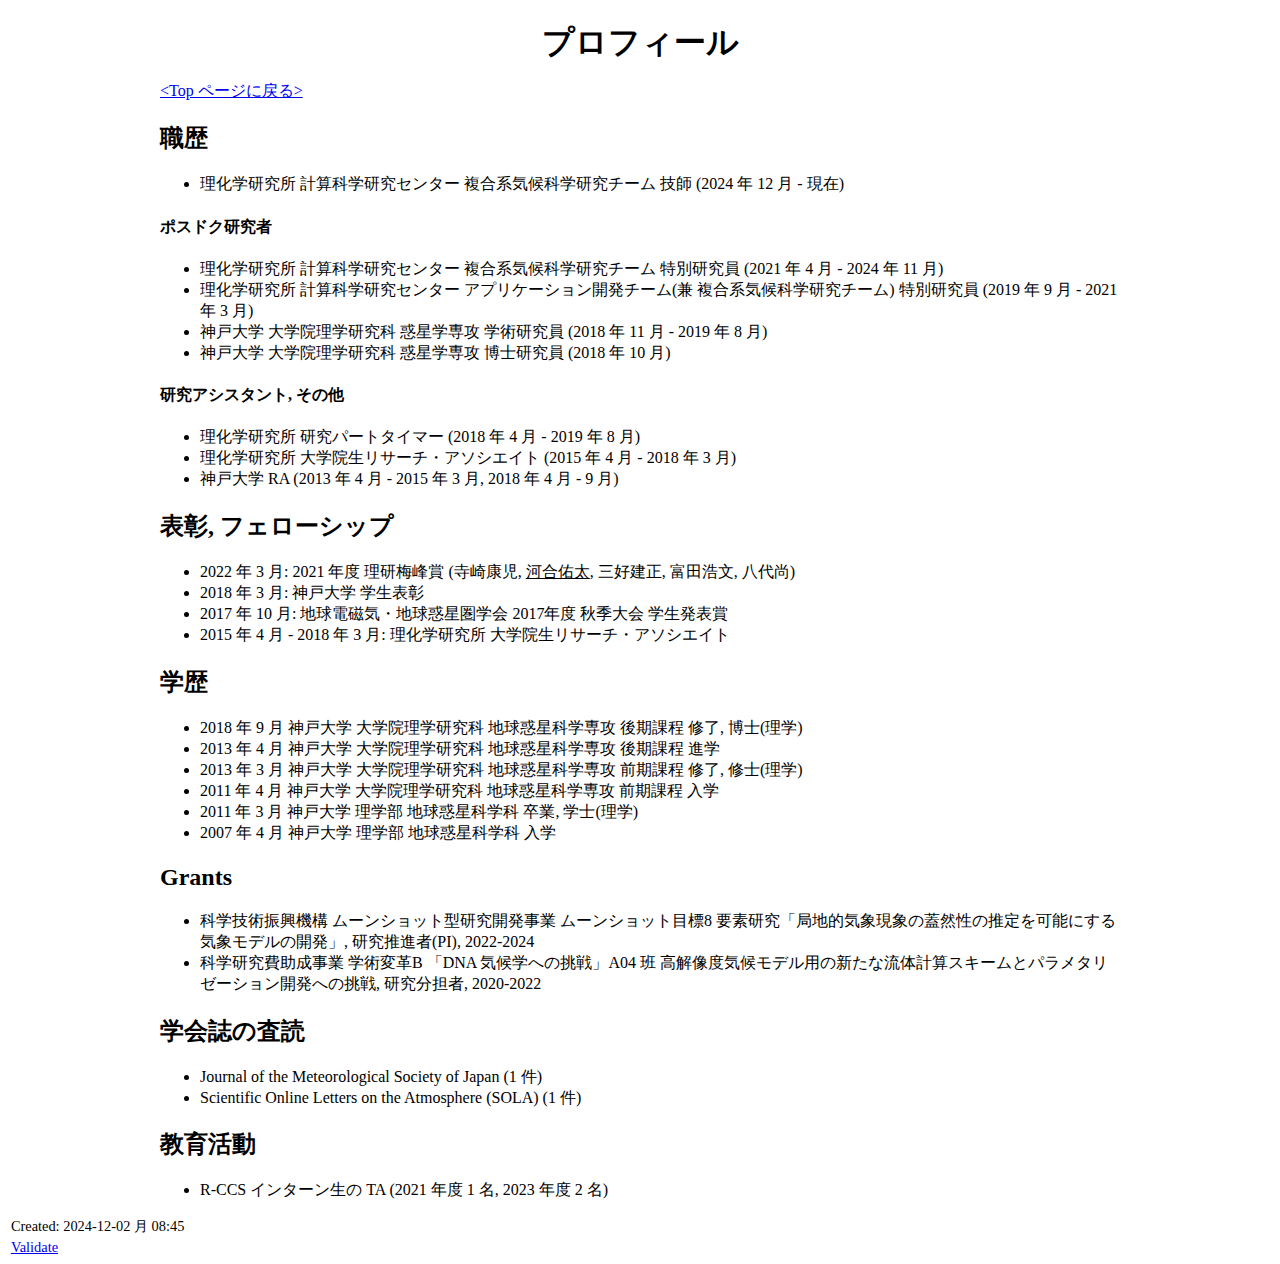
==== commit f4467098: "Update job title" ====
--- a/profile.html
+++ b/profile.html
@@ -3,7 +3,7 @@
 "http://www.w3.org/TR/xhtml1/DTD/xhtml1-strict.dtd">
 <html xmlns="http://www.w3.org/1999/xhtml" lang="ja" xml:lang="ja">
 <head>
-<!-- 2022-09-09 金 08:17 -->
+<!-- 2024-12-02 月 08:45 -->
 <meta http-equiv="Content-Type" content="text/html;charset=utf-8" />
 <meta name="viewport" content="width=device-width, initial-scale=1" />
 <title>プロフィール</title>
@@ -190,7 +190,7 @@
     { font-size: 10px; font-weight: bold; white-space: nowrap; }
   .org-info-js_search-highlight
     { background-color: #ffff00; color: #000000; font-weight: bold; }
-  .org-svg { width: 90%; }
+  .org-svg { }
 </style>
 <link rel="stylesheet" type="text/css" href="org.css">
 <style type="text/css">
@@ -206,15 +206,19 @@
 <a href="./index.html">&lt;Top ページに戻る&gt;</a>
 </p>
 
-<div id="outline-container-org9a923ed" class="outline-2">
-<h2 id="org9a923ed">職歴</h2>
-<div class="outline-text-2" id="text-org9a923ed">
-</div>
-<div id="outline-container-org45979b6" class="outline-4">
-<h4 id="org45979b6">ポスドク研究者</h4>
-<div class="outline-text-4" id="text-org45979b6">
-<ul class="org-ul">
-<li>理化学研究所 計算科学研究センター 複合系気候科学研究チーム 特別研究員 (2021 年 4 月 - 現在)</li>
+<div id="outline-container-orgb0ea36f" class="outline-2">
+<h2 id="orgb0ea36f">職歴</h2>
+<div class="outline-text-2" id="text-orgb0ea36f">
+<ul class="org-ul">
+<li>理化学研究所 計算科学研究センター 複合系気候科学研究チーム 技師 (2024 年 12 月 - 現在)</li>
+</ul>
+</div>
+
+<div id="outline-container-org0338f02" class="outline-4">
+<h4 id="org0338f02">ポスドク研究者</h4>
+<div class="outline-text-4" id="text-org0338f02">
+<ul class="org-ul">
+<li>理化学研究所 計算科学研究センター 複合系気候科学研究チーム 特別研究員 (2021 年 4 月 - 2024 年 11 月)</li>
 <li>理化学研究所 計算科学研究センター アプリケーション開発チーム(兼 複合系気候科学研究チーム) 特別研究員 (2019 年 9 月 - 2021 年 3 月)</li>
 <li>神戸大学 大学院理学研究科 惑星学専攻 学術研究員 (2018 年 11 月 - 2019 年 8 月)</li>
 <li>神戸大学 大学院理学研究科 惑星学専攻 博士研究員 (2018 年 10 月)</li>
@@ -222,9 +226,9 @@
 </div>
 </div>
 
-<div id="outline-container-org551cd53" class="outline-4">
-<h4 id="org551cd53">研究アシスタント, その他</h4>
-<div class="outline-text-4" id="text-org551cd53">
+<div id="outline-container-org0c33915" class="outline-4">
+<h4 id="org0c33915">研究アシスタント, その他</h4>
+<div class="outline-text-4" id="text-org0c33915">
 <ul class="org-ul">
 <li>理化学研究所 研究パートタイマー (2018 年 4 月 - 2019 年 8 月)</li>
 <li>理化学研究所 大学院生リサーチ・アソシエイト (2015 年 4 月 - 2018 年 3 月)</li>
@@ -235,9 +239,9 @@
 </div>
 
 
-<div id="outline-container-org313b632" class="outline-2">
-<h2 id="org313b632">表彰, フェローシップ</h2>
-<div class="outline-text-2" id="text-org313b632">
+<div id="outline-container-org881ea08" class="outline-2">
+<h2 id="org881ea08">表彰, フェローシップ</h2>
+<div class="outline-text-2" id="text-org881ea08">
 <ul class="org-ul">
 <li>2022 年 3 月: 2021 年度 理研梅峰賞 (寺崎康児, <span class="underline">河合佑太</span>, 三好建正, 富田浩文, 八代尚)</li>
 <li>2018 年 3 月: 神戸大学 学生表彰</li>
@@ -247,32 +251,51 @@
 </div>
 </div>
 
-<div id="outline-container-orgc1c18b8" class="outline-2">
-<h2 id="orgc1c18b8">学歴</h2>
-<div class="outline-text-2" id="text-orgc1c18b8">
+<div id="outline-container-org73a9467" class="outline-2">
+<h2 id="org73a9467">学歴</h2>
+<div class="outline-text-2" id="text-org73a9467">
 <ul class="org-ul">
 <li>2018 年 9 月 神戸大学 大学院理学研究科 地球惑星科学専攻 後期課程 修了, 博士(理学)</li>
-<li>2013 年 4 月 神戸大学 大学院理学研究科 地球惑星科学専攻　後期課程 進学</li>
-<li>2013 年 3 月 神戸大学 大学院理学研究科 地球惑星科学専攻　前期課程 修了, 修士(理学)</li>
-<li>2011 年 4 月 神戸大学 大学院理学研究科 地球惑星科学専攻　前期課程 入学</li>
+<li>2013 年 4 月 神戸大学 大学院理学研究科 地球惑星科学専攻 後期課程 進学</li>
+<li>2013 年 3 月 神戸大学 大学院理学研究科 地球惑星科学専攻 前期課程 修了, 修士(理学)</li>
+<li>2011 年 4 月 神戸大学 大学院理学研究科 地球惑星科学専攻 前期課程 入学</li>
 <li>2011 年 3 月 神戸大学 理学部 地球惑星科学科 卒業, 学士(理学)</li>
 <li>2007 年 4 月 神戸大学 理学部 地球惑星科学科 入学</li>
 </ul>
 </div>
 </div>
 
-<div id="outline-container-orgc068074" class="outline-2">
-<h2 id="orgc068074">Grants</h2>
-<div class="outline-text-2" id="text-orgc068074">
+<div id="outline-container-org457484f" class="outline-2">
+<h2 id="org457484f">Grants</h2>
+<div class="outline-text-2" id="text-org457484f">
 <ul class="org-ul">
 <li>科学技術振興機構 ムーンショット型研究開発事業 ムーンショット目標8 要素研究「局地的気象現象の蓋然性の推定を可能にする気象モデルの開発」, 研究推進者(PI), 2022-2024</li>
 <li>科学研究費助成事業 学術変革B 「DNA 気候学への挑戦」A04 班 高解像度気候モデル用の新たな流体計算スキームとパラメタリゼーション開発への挑戦, 研究分担者, 2020-2022</li>
 </ul>
 </div>
 </div>
+
+<div id="outline-container-orga93d272" class="outline-2">
+<h2 id="orga93d272">学会誌の査読</h2>
+<div class="outline-text-2" id="text-orga93d272">
+<ul class="org-ul">
+<li>Journal of the Meteorological Society of Japan (1 件)</li>
+<li>Scientific Online Letters on the Atmosphere (SOLA) (1 件)</li>
+</ul>
+</div>
+</div>
+
+<div id="outline-container-orgbfadb83" class="outline-2">
+<h2 id="orgbfadb83">教育活動</h2>
+<div class="outline-text-2" id="text-orgbfadb83">
+<ul class="org-ul">
+<li>R-CCS インターン生の TA (2021 年度 1 名, 2023 年度 2 名)</li>
+</ul>
+</div>
+</div>
 </div>
 <div id="postamble" class="status">
-<p class="date">Created: 2022-09-09 金 08:17</p>
+<p class="date">Created: 2024-12-02 月 08:45</p>
 <p class="validation"><a href="https://validator.w3.org/check?uri=referer">Validate</a></p>
 </div>
 </body>
